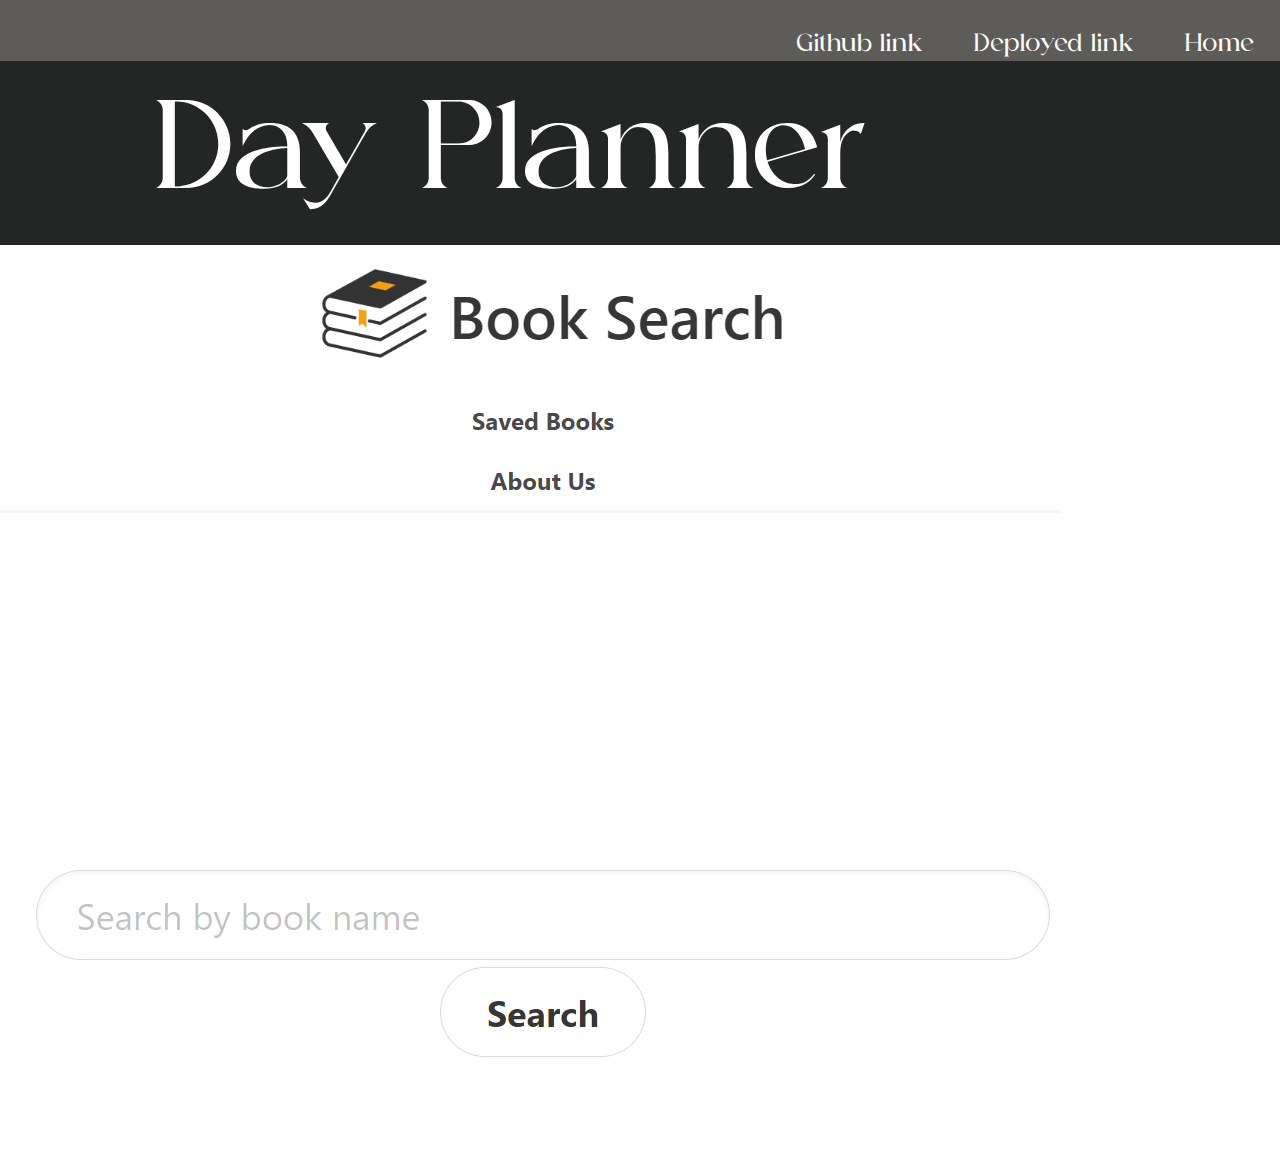
==== assets/webpages/dayplanner.html @ fc83e172 "update portfolio" ====
<!DOCTYPE html>
<html lang="en">
<head>
    <meta charset="UTF-8">
    <meta http-equiv="X-UA-Compatible" content="IE=edge">
    <meta name="viewport" content="width=device-width, initial-scale=1.0">
    <link rel="stylesheet" href="/assets/css/style.css">
    <title>Document</title>
</head>
<body>
    <header class="header">
        <nav class="nav-container">
          <div class="nav-links-container">
    
            <div class="nav-link">
              <a href="#about">Github link</a>
            </div>
    
           
            <div class="nav-link">
              <a href="#work">Deployed link</a>
            </div>
    
            <div class="nav-link">
              <a href="#contact">Home</a>
            </div>

            </div>

            </nav>
        </header>

        <section class = "banner">
        
            <div class=" child2">
                <h1>Day Planner</h1>
            </div>
        
          </section>

          <div>
              <img src="/assets/images/searchscreen.png" alt="">
          </div>

    
</body>
</html>
---- assets/css/style.css ----
:root {
  --main-color:white;
  --sec-color: red;
}

*{
  box-sizing: border-box;
  margin: 0;
}
 /* header section styles */

.header { 
width: 100%;
height: 61px;
background-color:#5e5c59;
}

.nav-container {
 display: flex;
 flex-direction: row;
 justify-content:flex-end;
 align-items: center;
}

.nav-links-container {
 display: flex;

}

.nav-link {
 margin: 1.6rem;
}

.nav-link a {
 text-decoration: none;
 font-size: 20px;
 color: var(--main-color);
 font-family: songster, sans-serif;
}


.nav-link a:hover {
 color: blue;
}
 /* banner section */

.banner{
  background-color:#242625; 
 display: flex;
}

.avatar{
  margin-left: 20px;
 }

 /* conainers section */
 
 .container{

  display: flex;
  margin-top: 30PX;
}

 .child2{
  width: 80%;
}

.child1{
  width: 20%;
  border-right: 3px solid var(--sec-color);
}
.child1 h2{
 color: black;
 text-align: center;
 font-family: songster, sans-serif; 
}

p{
  font-size: 16px;
  line-height: 1.5;
  text-align: center;
  font-family: songster, sans-serif;
}

.cards{

  position: relative;

}


.pic{

 border-radius: 60%;

}

h1{
   font-family: songster, sans-serif;
   color: var(--main-color);
   text-align: center;
   font-size: 100px;
   font-weight: 100;
}


.gall{
  width: 80%;
  background-image: url("../assets/images/blue.jpg");
  object-fit: cover;
  height:400px;
  margin-right: 20px;
  border: 10px solid var(--sec-color);
  margin-bottom: 10px;
  margin-left: 10px;
  position: relative;
}

.text{
  position: absolute;
  color: black;
  top: 0;
  background-color: bisque;
  font-family: songster, sans-serif;
}
 /* apps gallery section */

.apps{
  display: flex;
  justify-content: center;
  flex-wrap: wrap;
  gap: 20px;
  
  margin-left: 250px;
  margin-top: 30px;
}
.pic2{
  object-fit: cover;
  width: 300px;
  border: 10px solid var(--sec-color);
  position: relative;
}
.pic3{
  width: 100%;
  height: 380px;
  object-fit: cover;
}

.text2{
  position: absolute;
  top: 20px;
  left: 10px;
  background-color: beige;
  font-family: songster, sans-serif;
}

h2{
  text-align: center;
  font-size: 30px;
  color: var(--main-color);
  font-family: songster, sans-serif;
}
 /* footer section */

.footer{
  background-color: #242625;
  height: 120px;
}



ul{
  /* text-align: center; */
}

li{
 display: inline-block;
 margin: 20px;
 font-size: 20px;

}
.footer-container{
 display: flex;
 justify-content: center;
}
.basic{
 display: flex;
 justify-content: center;
}

.basic a{
 color:var(--main-color);
 font-family: songster, sans-serif;
 text-decoration: none;
}

/* fonts */

@font-face {
  font-family: 'songster';
  src: url(/assets/fonts/Aur.otf);
}

/* mobile size */

@media screen and (max-width: 596px) {
  .nav-container,
  .nav-links-container,
  .banner, .container, .footer-container, .basic{
    flex-direction: column;
    align-items: center;

  }

  .apps{
     flex-direction: column;
     align-items: center;
     margin-left: 0;
  }

  .basic{
     flex-direction: column;
     align-items: center;

  }

  .header, .footer {
     position: static; 
    height: 100%; 
  }

  .child1{
     border: none;
  }

}
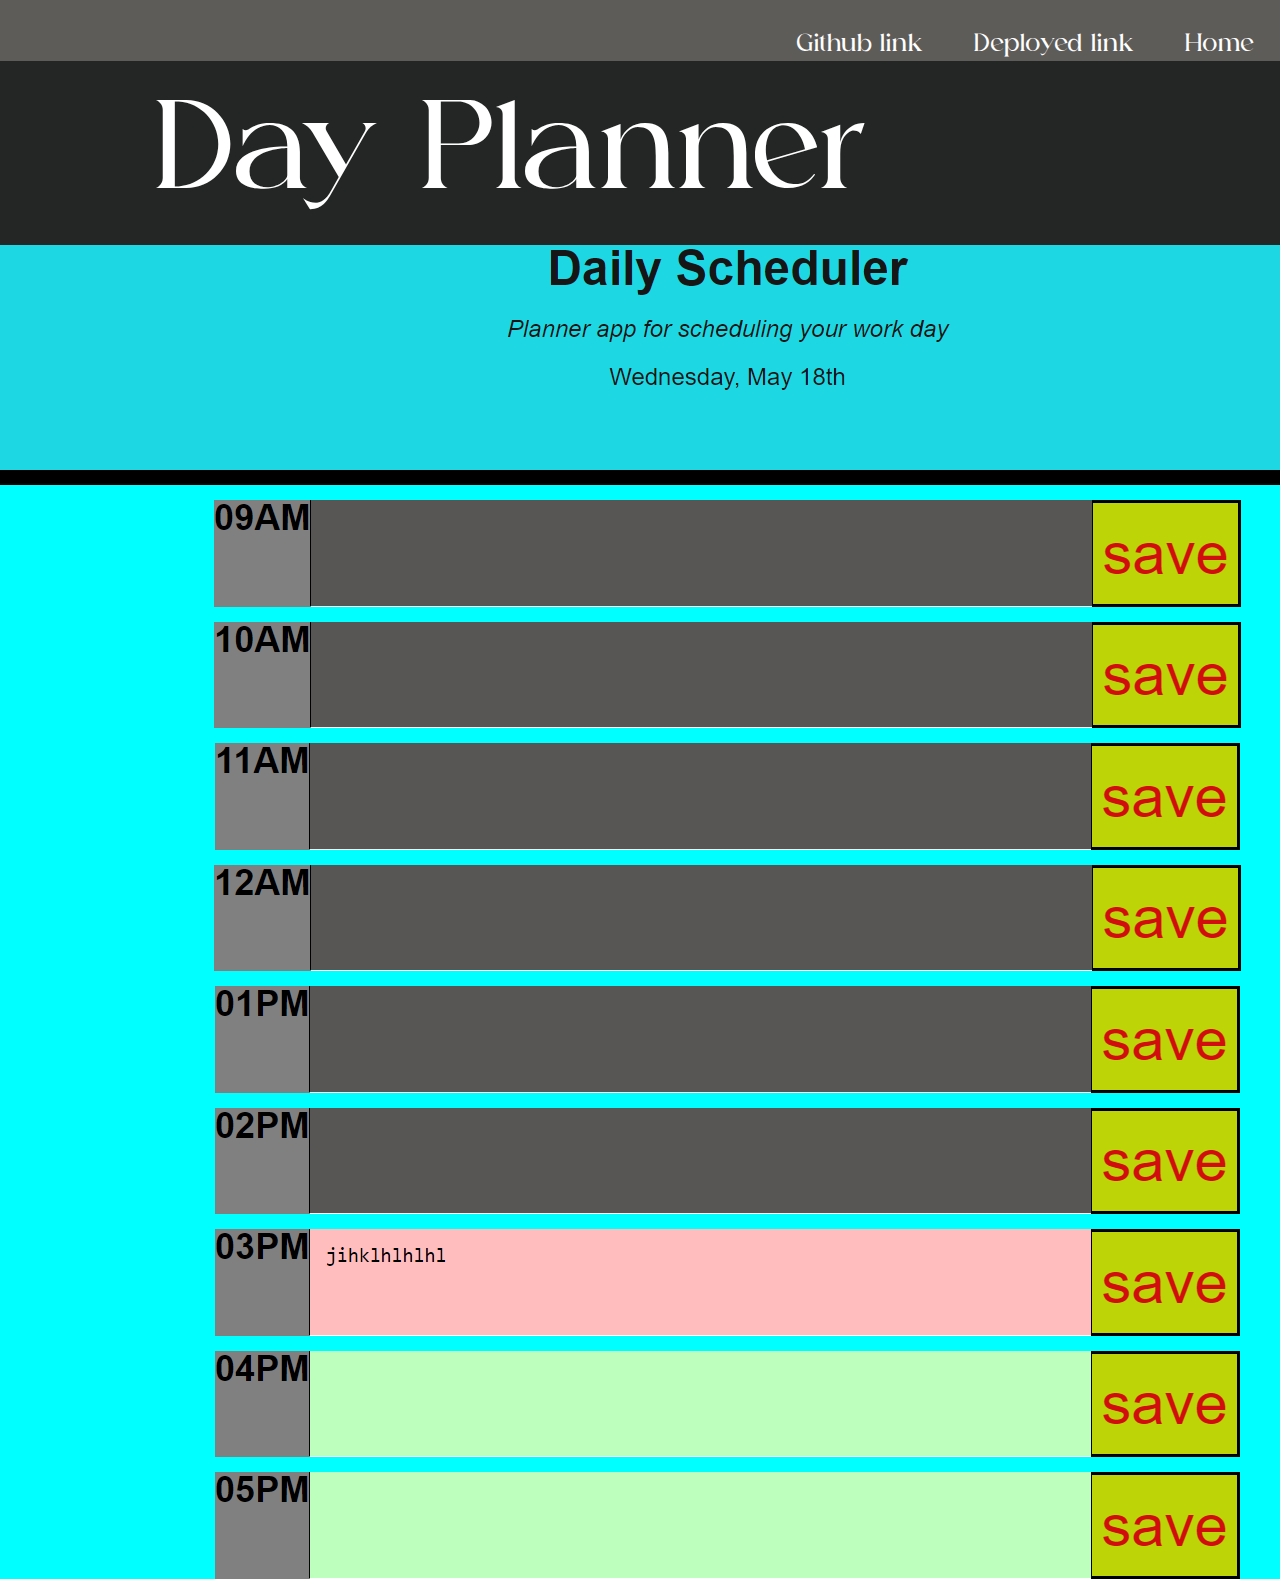
==== commit b0756b3d: "add links" ====
--- a/assets/webpages/dayplanner.html
+++ b/assets/webpages/dayplanner.html
@@ -39,7 +39,7 @@
           </section>
 
           <div>
-              <img src="/assets/images/searchscreen.png" alt="">
+              <img src="/assets/images/daily.png" alt="">
           </div>
 
     
